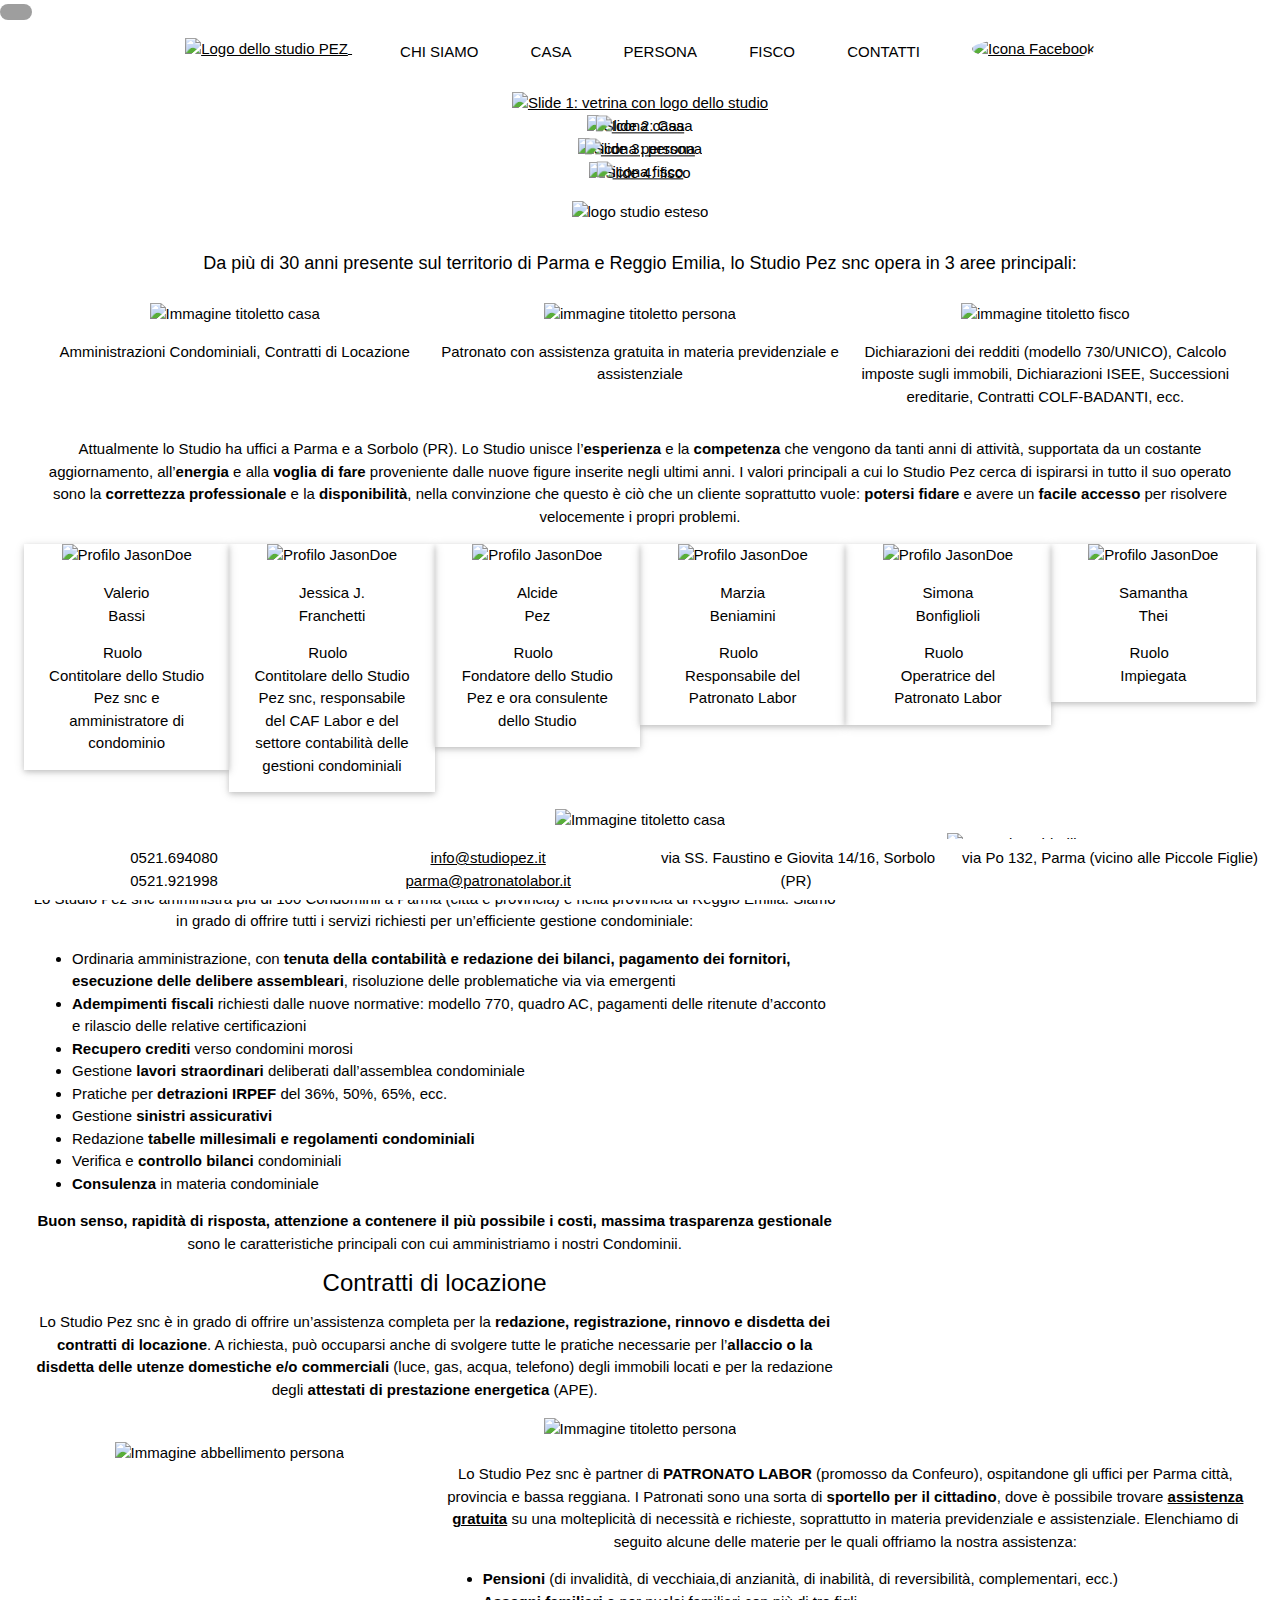
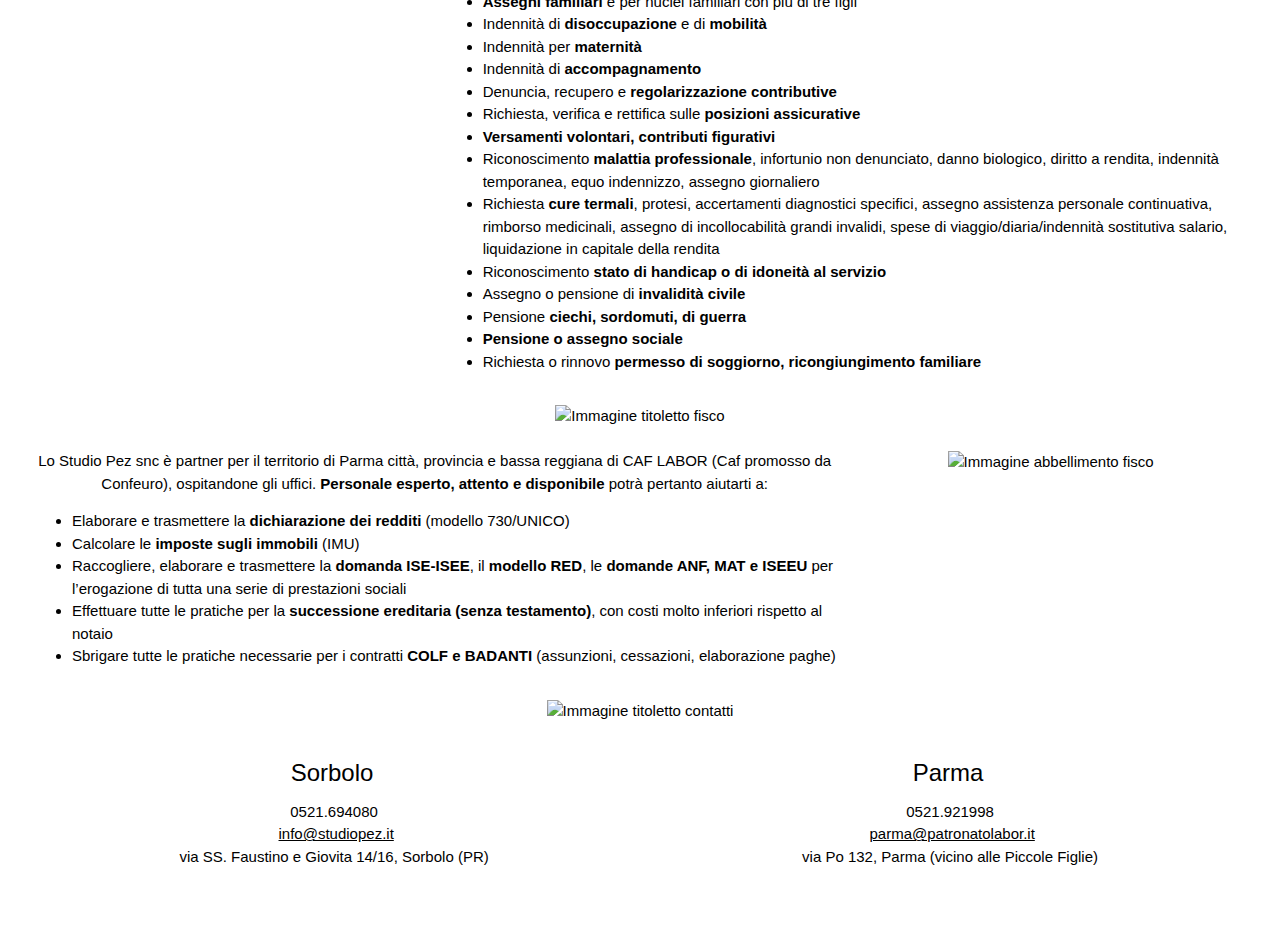
==== site/index.html @ 07a3bec7 "aggiunta cartella site contenente sito statico" ====
<!DOCTYPE html>
<html lang="it">
	<head>
		<meta charset="utf-8">
		<meta http-equiv="X-UA-Compatible" content="IE=edge">
		<meta name="viewport" content="width=device-width, initial-scale=1">
		<meta name="description" content="Vetrina competenze Studio PEZ s.n.c.">
		<meta name="keywords" content="pez, studio, studio pez, amministrazione, condominio, condomini, amministrazione di condominio, contratti, locazione, contratti di locazione, patronato, previdenza sociale, materia previdenziale, redditi, dichiarazione dei redditi, 730, modello unico 730, imposte, immobili, dichiarazioni isee, successioni ereditarie, contratti colf, contratti badanti, pensioni, invalidità, pensioni di invalidità, imu">
		<meta name="author" content="Lorenzo Baronio">
		<meta name="google-site-verification" content="AlaBbLkaiQTMr4eJzwdLgYYWAsCbah7HOly59aKdRwo" />
		<link rel="icon" href="/static/img/logo/logo.png">

		<title>Studio PEZ</title>

		<link rel="stylesheet" href="https://www.w3schools.com/w3css/4/w3.css">
		<link href="/static/font/font-awesome-4.7.0/css/font-awesome.min.css" rel="stylesheet">
		<link rel="stylesheet" href="/static/css/app.css">
	</head>
	<body class="w3-fabrica" >

<!-- Navigation Bar Mobile-->
		<div class="w3-hide-large">
			<div id="sidebar" class="w3-sidebar w3-bar-block w3-collapse w3-card w3-animate-left">
				<a class="w3-bar-item w3-button" href="#carousel" ><img src="/static/img/logo.png" alt="Logo dello studio PEZ"></a>
				<a class="w3-bar-item w3-button" href="#chi_siamo">CHI SIAMO</a>
				<a class="w3-bar-item w3-button" href="#casa">CASA</a>
				<a class="w3-bar-item w3-button" href="#persona">PERSONA</a>
				<a class="w3-bar-item w3-button" href="#fisco">FISCO</a>
				<a class="w3-bar-item w3-button" href="#contattaci">CONTATTI</a>
				<a class="w3-bar-item w3-button" href="https://www.facebook.com/StudioPezSnc/" target="_blank"><img class="facebook" src="/static/img/Facebook-Over.png" alt="Icona Facebook"></a>
			</div>
		</div>
<!-- End Navigation Bar Mobile-->

<!-- Navigation Bar Desktop -->
		<a id="back_to_top" class="w3-btn w3-large w3-gray w3-round-xlarge w3-hide-small w3-hide-medium w3-text-white" href="#navbar" title="Torna in cima">
			<i class="fa fa-chevron-up" aria-hidden="true"></i>
		</a>
		<div class="w3-hide-medium w3-hide-small w3-center">
			<div id="navbar" class="w3-navbar w3-advance-architect">
				<a href="#carousel" id="navbar-logo" class="w3-bar-item w3-padding-large">
					<img class="w3-image" src="/static/img/logo.png"  alt="Logo dello studio PEZ">
				</a>
				<a href="#chi_siamo" class="w3-padding-large w3-bar-item w3-button w3-border-white w3-hover-none w3-topbar w3-hover-border-grey w3-hover-text-grey">
					CHI SIAMO
				</a>
				<a href="#casa" class="w3-padding-large w3-bar-item w3-button w3-border-white w3-hover-none w3-topbar w3-hover-border-red w3-hover-text-red">
					CASA
				</a>
				<a href="#persona" class="w3-padding-large w3-bar-item w3-button w3-border-white w3-hover-none w3-topbar w3-hover-border-blue w3-hover-text-blue">
					PERSONA
				</a>
				<a href="#fisco" class="w3-padding-large w3-bar-item w3-button w3-border-white w3-hover-none w3-topbar w3-hover-border-green w3-hover-text-green">
					FISCO
				</a>
				<a href="#contattaci" class="w3-padding-large w3-bar-item w3-button w3-border-white w3-hover-none w3-topbar w3-hover-border-grey w3-hover-text-grey">
					CONTATTI
				</a>
				<a href="https://www.facebook.com/StudioPezSnc/" class="w3-bar-item w3-padding-large" target="_blank">
					<img class="facebook w3-image w3-circle" src="/static/img/Facebook-Over.png"  alt="Icona Facebook">
				</a>
			</div>
		</div>
<!-- End Navigation Bar Desktop-->

		<div class="w3-main">
			<span id="open-close" class="w3-top w3-white w3-left-align w3-button w3-hide-large">&#9776;</span>

<!-- Carousel -->
			<div id="carousel" class="w3-display-container w3-section w3-center">
				<div class="w3-display-container w3-animate-zoom slides">
					<a href="#chi-siamo"><img src="/static/img/home.jpg" class="w3-image"  alt="Slide 1: vetrina con logo dello studio"></a>
				</div>
				<div class="w3-display-container w3-animate-zoom slides">
					<img src="/static/img/casa.jpg" class="w3-image"  alt="Slide 2: Casa">
					<div class="w3-display-middle">
						<a href="#casa"><img class="w3-image" src="/static/img/casa_titolo.png"  alt="Icona casa"></a>
					</div>
				</div>
				<div class="w3-display-container w3-animate-zoom slides">
				<img src="/static/img/persona.jpg" class="w3-image"  alt="Slide 3: persona">
					<div class="w3-display-middle">
						<a href="#persona"><img class="w3-image" src="/static/img/persona_titolo.png" alt="icona persona"></a>
					</div>
				</div>
				<div class="w3-display-container w3-animate-zoom slides">
					<img src="/static/img/fisco.jpg" class="w3-image" alt="Slide 4: fisco">
					<div class="w3-display-middle">
						<a href="#fisco"><img class="w3-image" src="/static/img/fisco_titolo.png" alt="icona fisco"></a>
					</div>
				</div>
			</div>
<!-- End Carousel -->

<!-- Chi siamo -->
			<div id="chi_siamo" class="w3-section w3-container w3-center w3-white">
				<img class="w3-image" src="/static/img/studio_pez_descrizione.png" alt="logo studio esteso">
				<div class="w3-container w3-center">
					<p class="w3-large w3-padding">
						Da più di 30 anni presente sul territorio di Parma e Reggio Emilia, lo Studio Pez snc opera in 3 aree principali:
					</p>
					<div class="w3-row">
						<div class="w3-third">
							<img class="w3-image w-80" src="/static/img/casa_chi_siamo.png" alt="Immagine titoletto casa">
							<p class="bold">
								Amministrazioni Condominiali, Contratti di Locazione
							</p>
						</div>
						<div class="w3-third">
							<img class="w3-image w-80" src="/static/img/persona_chi_siamo.png"  alt="immagine titoletto persona">
							<p class="bold">
								Patronato con assistenza gratuita in materia previdenziale e assistenziale
							</p>
						</div>
						<div class="w3-third">
							<img class="w3-image w-80" src="/static/img/fisco_chi_siamo.png"  alt="immagine titoletto fisco">
							<p class="bold">
								Dichiarazioni dei redditi (modello 730/UNICO), Calcolo imposte sugli immobili, Dichiarazioni ISEE, Successioni ereditarie, Contratti COLF-BADANTI, ecc.
							</p>
						</div>
					</div>
					<p>
						Attualmente lo Studio ha uffici a Parma e a Sorbolo (PR). Lo Studio unisce l’<b>esperienza</b> e la <b>competenza</b> che vengono da tanti anni di attività,
						supportata da un costante aggiornamento, all’<b>energia</b> e alla <b>voglia di fare</b> proveniente dalle nuove figure inserite negli ultimi anni.
						I valori principali a cui lo Studio Pez cerca di ispirarsi in tutto il suo operato sono la <b>correttezza professionale</b> e la <b>disponibilità</b>,
						nella convinzione che questo è ciò che un cliente soprattutto vuole: <b>potersi fidare</b> e avere un <b>facile accesso</b> per risolvere velocemente i propri problemi.
					</p>
				</div>

				<div class="w3-row-padding w3-center w3-hide-medium w3-hide-small">
					<div class="w3-card w3-col l2 m2 ">
						<img class="w3-image" src="/static/img/ValerioBassi.jpg" alt="Profilo JasonDoe">
						<div class="w3-container w3-center">
							<p class="bottom-border-slim bold">Valerio<br/>Bassi
							<p>
								<div class="toggle-ruolo bold">Ruolo <i class="fa fa-toggle-down" aria-hidden="true">&nbsp;</i></div>
								<div class="ruolo">Contitolare dello Studio Pez snc e amministratore di condominio</div>
							</p>
						</div>
					</div>
					<div class="w3-card w3-col l2 m2 ">
						<img class="w3-image" src="/static/img/JessicaFranchetti.jpg" alt="Profilo JasonDoe">
						<div class="w3-container w3-center">
							<p class="bottom-border-slim bold">Jessica J. <br/>Franchetti</p>
							<p>
								<div class="toggle-ruolo bold">Ruolo <i class="fa fa-toggle-down" aria-hidden="true">&nbsp;</i></div>
								<div class="ruolo">Contitolare dello Studio Pez snc, responsabile del CAF Labor e del settore contabilità delle gestioni condominiali</div>
							</p>
						</div>
					</div>
					<div class="w3-card w3-col l2 m2 ">
						<img class="w3-image" src="/static/img/AlcidePez.jpg" alt="Profilo JasonDoe">
						<div class="w3-container w3-center">
							<p class="bottom-border-slim bold">Alcide<br/>Pez</p>
							<p>
								<div class="toggle-ruolo bold">Ruolo <i class="fa fa-toggle-down" aria-hidden="true">&nbsp;</i></div>
								<div class="ruolo">Fondatore dello Studio Pez e ora consulente dello Studio</div>
							</p>
						</div>
					</div>
					<div class="w3-card w3-col l2 m2 ">
						<img class="w3-image" src="/static/img/MarziaBeniamini.jpg" alt="Profilo JasonDoe">
						<div class="w3-container w3-center">
							<p class="bottom-border-slim bold">Marzia</br>Beniamini</p>
							<p>
								<div class="toggle-ruolo bold">Ruolo <i class="fa fa-toggle-down" aria-hidden="true">&nbsp;</i></div>
								<div class="ruolo">Responsabile del Patronato Labor</div>
							</p>
						</div>
					</div>
					<div class="w3-card w3-col l2 m2 ">
						<img class="w3-image" src="/static/img/SimonaBonfiglioli.jpg" alt="Profilo JasonDoe">
						<div class="w3-container w3-center">
							<p class="bottom-border-slim bold">Simona</br>Bonfiglioli</p>
							<p>
								<div class="toggle-ruolo bold">Ruolo <i class="fa fa-toggle-down" aria-hidden="true">&nbsp;</i></div>
								<div class="ruolo">Operatrice del Patronato Labor</div>
							</p>
						</div>
					</div>
					<div class="w3-card w3-col l2 m2 ">
						<img class="w3-image" src="/static/img/SamanthaThei.jpg" alt="Profilo JasonDoe">
						<div class="w3-container w3-center">
							<p class="bottom-border-slim bold">Samantha<br/>Thei</p>
							<p>
								<div class="toggle-ruolo bold">Ruolo <i class="fa fa-toggle-down" aria-hidden="true">&nbsp;</i></div>
								<div class="ruolo">Impiegata</div>
							</p>
						</div>
					</div>
				</div>
			</div>
<!-- End Chi Siamo-->

<!-- Casa -->
			<div id="casa" class="w3-container w3-center w3-section">
				<div class="w3-border-red bottom-border">
					<img class="w3-image" src="/static/img/casa_descrizione.png" alt="Immagine titoletto casa">
				</div>
				<div class="w3-row-padding">
					<div class="w3-twothird">
						<h3 class="w3-advance-architect">Amministrazione di condomini</h3>
						Lo Studio Pez snc amministra più di 100 Condominii a Parma (città e provincia) e nella provincia di Reggio Emilia. Siamo in grado di offrire tutti i servizi richiesti per un’efficiente gestione condominiale:
						<ul class="w3-left-align">
						<li>Ordinaria amministrazione, con <b>tenuta della contabilità e redazione dei bilanci, pagamento dei fornitori, esecuzione delle delibere assembleari</b>, risoluzione delle problematiche via via emergenti
						<li><b>Adempimenti fiscali</b> richiesti dalle nuove normative: modello 770, quadro AC, pagamenti delle ritenute d’acconto e rilascio delle relative certificazioni
						<li><b>Recupero crediti</b> verso condomini morosi
						<li>Gestione <b>lavori straordinari</b> deliberati dall’assemblea condominiale
						<li>Pratiche per <b>detrazioni IRPEF</b> del 36%, 50%, 65%, ecc.
						<li>Gestione <b>sinistri assicurativi</b>
						<li>Redazione <b>tabelle millesimali e regolamenti condominiali</b>
						<li>Verifica e <b>controllo bilanci</b> condominiali
						<li><b>Consulenza</b> in materia condominiale
						</ul>
						<b>Buon senso, rapidità di risposta, attenzione a contenere il più possibile i costi, massima trasparenza gestionale</b> sono le caratteristiche principali con cui amministriamo i nostri Condominii.
						<h3 class="w3-advance-architect">Contratti di locazione</h3>
						Lo Studio Pez snc è in grado di offrire un’assistenza completa per la <b>redazione, registrazione, rinnovo e disdetta dei contratti di locazione</b>.  A richiesta, può occuparsi anche di svolgere tutte le pratiche necessarie per l’<b>allaccio o la disdetta delle utenze domestiche e/o commerciali</b> (luce, gas, acqua, telefono) degli immobili locati e per la redazione degli <b>attestati di prestazione energetica</b> (APE).
					</div>
					<div class="w3-third w3-hide-small tm-20">
						<img class="w3-image" src="/static/img/casa.png" alt="Immagine abbellimento casa">
					</div>
				</div>
			</div>
<!-- End Casa -->
<!--Persona -->
			<div id="persona" class="w3-container w3-center w3-section">
				<div class="w3-border-blue bottom-border">
					<img class="w3-imgage" src="/static/img/persona_descrizione.png" alt="Immagine titoletto persona">
				</div>
				<div class="w3-row-padding">
					<div class="w3-third w3-hide-small tm-20">
						<img class="w3-image" src="/static/img/persona.png" alt="Immagine abbellimento persona">
					</div>
					<div class="w3-twothird">
						<br/>
						Lo Studio Pez snc è partner di <b>PATRONATO LABOR</b> (promosso da Confeuro), ospitandone gli uffici per Parma città, provincia e bassa reggiana. I Patronati sono una sorta di <b>sportello per il cittadino</b>, dove è possibile trovare <b><u>assistenza gratuita</u></b> su una molteplicità di necessità e richieste, soprattutto in materia previdenziale e assistenziale.
						Elenchiamo di seguito alcune delle materie per le quali offriamo la nostra assistenza:
						<ul class="w3-left-align">
						<li><b>Pensioni</b> (di invalidità, di vecchiaia,di anzianità, di inabilità, di reversibilità, complementari, ecc.)
						<li><b>Assegni familiari</b> e per nuclei familiari con più di tre figli
						<li>Indennità di <b>disoccupazione</b> e di <b>mobilità</b>
						<li>Indennità per <b>maternità</b>
						<li>Indennità di <b>accompagnamento</b>
						<li>Denuncia, recupero e <b>regolarizzazione contributive</b>
						<li>Richiesta, verifica e rettifica sulle <b>posizioni assicurative</b>
						<li><b>Versamenti volontari, contributi figurativi</b>
						<li>Riconoscimento <b>malattia professionale</b>, infortunio non denunciato, danno biologico, diritto a rendita, indennità temporanea, equo indennizzo, assegno giornaliero
						<li>Richiesta <b>cure termali</b>, protesi, accertamenti diagnostici specifici, assegno assistenza personale continuativa, rimborso medicinali, assegno di incollocabilità grandi invalidi, spese di viaggio/diaria/indennità sostitutiva salario, liquidazione in capitale della rendita
						<li>Riconoscimento <b>stato di handicap o di idoneità al servizio</b>
						<li>Assegno o pensione di <b>invalidità civile</b>
						<li>Pensione <b>ciechi, sordomuti, di guerra</b>
						<li><b>Pensione o assegno sociale</b>
						<li>Richiesta o rinnovo <b>permesso di soggiorno, ricongiungimento familiare</b>
						</ul>
					</div>
				</div>
			</div>
<!-- End Persona -->
<!-- Fisco -->
			<div id="fisco" class="w3-container w3-center w3-section">
				<div class="w3-border-green bottom-border">
					<img class="w3-imgage" src="/static/img/fisco_descrizione.png" alt="Immagine titoletto fisco">
				</div>
				<div class="w3-row-padding">
					<div class=" w3-twothird">
						<br/>
						Lo Studio Pez snc è partner per il territorio di Parma città, provincia e bassa reggiana di CAF LABOR (Caf promosso da Confeuro), ospitandone gli uffici.
						<b>Personale esperto, attento e disponibile</b> potrà pertanto aiutarti a:
						<ul class="w3-left-align">
						<li>Elaborare e trasmettere la <b>dichiarazione dei redditi</b> (modello 730/UNICO)
						<li>Calcolare le <b>imposte sugli immobili</b> (IMU)
						<li>Raccogliere, elaborare e trasmettere la <b>domanda ISE-ISEE</b>, il <b>modello RED</b>, le <b>domande ANF, MAT e ISEEU</b> per l’erogazione di tutta una serie di prestazioni sociali
						<li>Effettuare tutte le pratiche per la <b>successione ereditaria (senza testamento)</b>, con costi molto inferiori rispetto al notaio
						<li>Sbrigare tutte le pratiche necessarie per i contratti <b>COLF e BADANTI</b> (assunzioni, cessazioni, elaborazione paghe)
						</ul>
					</div>
					<div class="w3-third w3-hide-small">
						<br/>
						<img class="w3-image" src="/static/img/fisco.png" alt="Immagine abbellimento fisco">
					</div>
				</div>
			</div>
<!-- End Fisco -->
<!-- Contattaci -->
			<div id="contattaci" class="w3-container w3-center w3-section">
				<div class="w3-border-grey bottom-border">
					<img class="w3-imgage" src="/static/img/contatti_descrizione.png" alt="Immagine titoletto contatti">
				</div>
				<div class="w3-row-padding">
					<div class="w3-half">
						<br/>
						<h3>Sorbolo</h3>
						<i class="fa fa-phone" aria-hidden="true">&nbsp;</i>0521.694080<br/>
						<i class="fa fa-envelope-o" aria-hidden="true">&nbsp;</i> <a href="mailto:info@studiopez.it">info@studiopez.it</a><br/>
						<i class="fa fa-map-marker" aria-hidden="true">&nbsp;</i>via SS. Faustino e Giovita 14/16, Sorbolo (PR)<br/>
						<div id="mappa-parma" class="w3-container map-container"></div>
					</div>
					<div class=" w3-half">
						<br/>
						<h3>Parma</h3>
						<i class="fa fa-phone" aria-hidden="true">&nbsp;</i>0521.921998<br/>
						<i class="fa fa-envelope-o" aria-hidden="true">&nbsp;</i> <a href="mailto:parma@patronatolabor.it">parma@patronatolabor.it</a><br/>
						<i class="fa fa-map-marker" aria-hidden="true">&nbsp;</i>via Po 132, Parma (vicino alle Piccole Figlie)<br/>
						<div id="mappa-sorbolo" class="w3-container map-container"></div>
					</div>
				</div>

<!-- Non credo lo riattiveremo mai
				<div class="w3-row-padding">
					<div class="w3-container bm-15 w3-hide-large">
						<i class="fa fa-envelope-o" aria-hidden="true">&nbsp;</i> <a href="mailto:info@studiopez.it">info@studiopez.it </a>
 se ci daranno un indirizzo email con ili quale lavorare potremo implementare questa parte
						<h3>Scrivici a info@studiopez.it</h3>
						<form action="" method="post" enctype="text/plain">
							<input type="text" name="name" placeholder="Il tuo nome">
							<input type="email" name="mail" placeholder="Il tuo indirizzo e-mail"><br>
							<textarea name="message" placeholder="Il tuo messaggio"></textarea><br>
							<button type="submit">Invia</button>
							<button type="reset">Cancella</button>
						</form>
					</div>
				</div>
-->
			</div>
			<br/><br/>
<!-- End Contattaci -->
<!-- Footer -->
			<div id="footer" class="w3-bottom w3-white w3-center">
				<div class="w3-row w3-advance-architect w3-large w3-padding w3-hide-large">
					<div class="w3-half">
						<i class="fa fa-phone" aria-hidden="true">&nbsp;</i>0521.694080<br/>
					</div>
					<div class="w3-half">
						<i class="fa fa-map-marker" aria-hidden="true">&nbsp;</i>via SS. Faustino e Giovita 14/16, Sorbolo (PR)
					</div>
				</div>

				<div class="w3-row w3-advance-architect w3-medium w3-padding w3-hide-medium w3-hide-small">
					<div class="w3-quarter">
						<i class="fa fa-phone" aria-hidden="true">&nbsp;</i>0521.694080<br/>
						<i class="fa fa-phone" aria-hidden="true">&nbsp;</i>0521.921998
					</div>
					<div class="w3-quarter">
						<i class="fa fa-envelope-o" aria-hidden="true">&nbsp;</i> <a href="mailto:info@studiopez.it">info@studiopez.it </a><br/>
						<i class="fa fa-envelope-o" aria-hidden="true">&nbsp;</i> <a href="mailto:parma@patronatolabor.it">parma@patronatolabor.it </a>
					</div>
					<div class="w3-quarter">
						<i class="fa fa-map-marker" aria-hidden="true">&nbsp;</i>via SS. Faustino e Giovita 14/16, Sorbolo (PR)
					</div>
					<div class="w3-quarter">
						<i class="fa fa-map-marker" aria-hidden="true">&nbsp;</i>via Po 132, Parma (vicino alle Piccole Figlie)
					</div>
				</div>
			</div>
<!-- End Footer -->

		</div>
		<script src="https://maps.googleapis.com/maps/api/js?key=AIzaSyBQCpd1sBrEqAUXE4fbilREy8F5ag1VYlE"></script>
		<script src="/static/js/jquery-3.2.1.slim.min.js"></script>
		<script src="/static/js/maps.js"></script>
		<script src="/static/js/app.js"></script>
	</body>
</html>
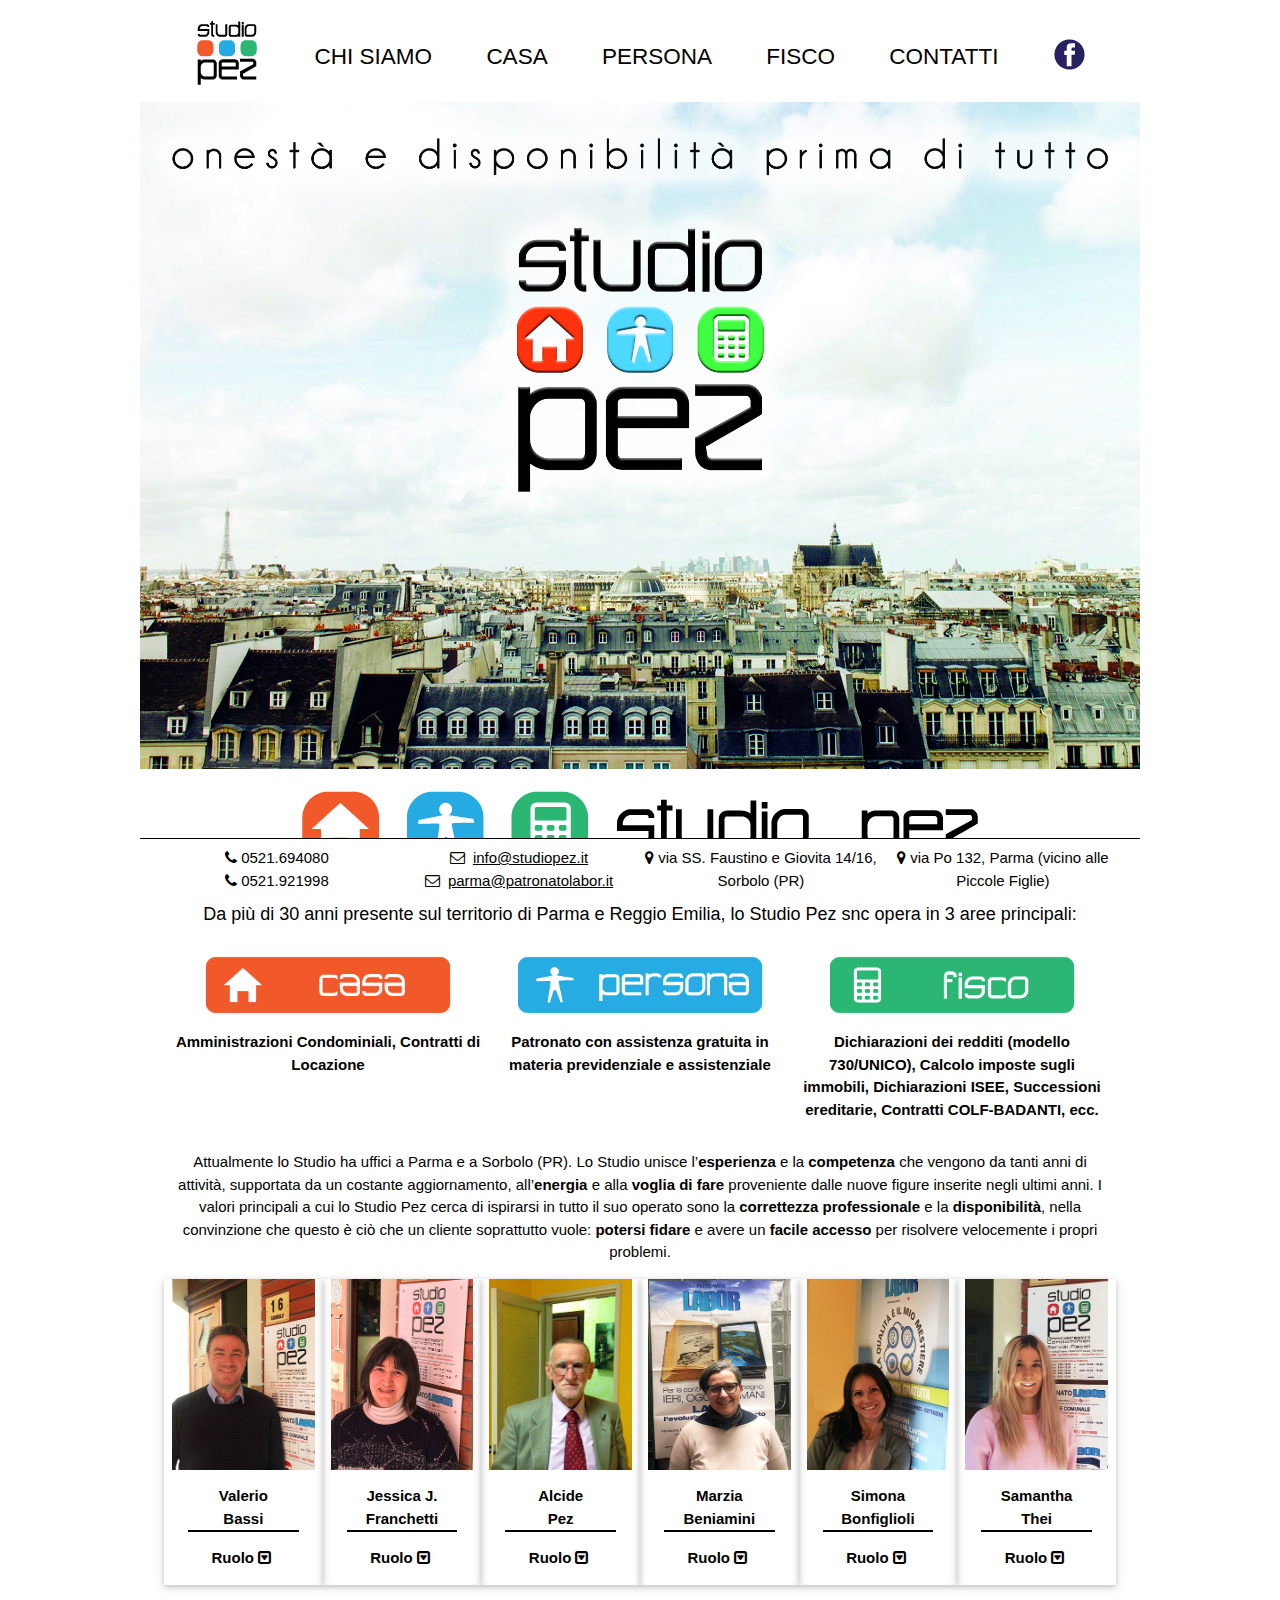
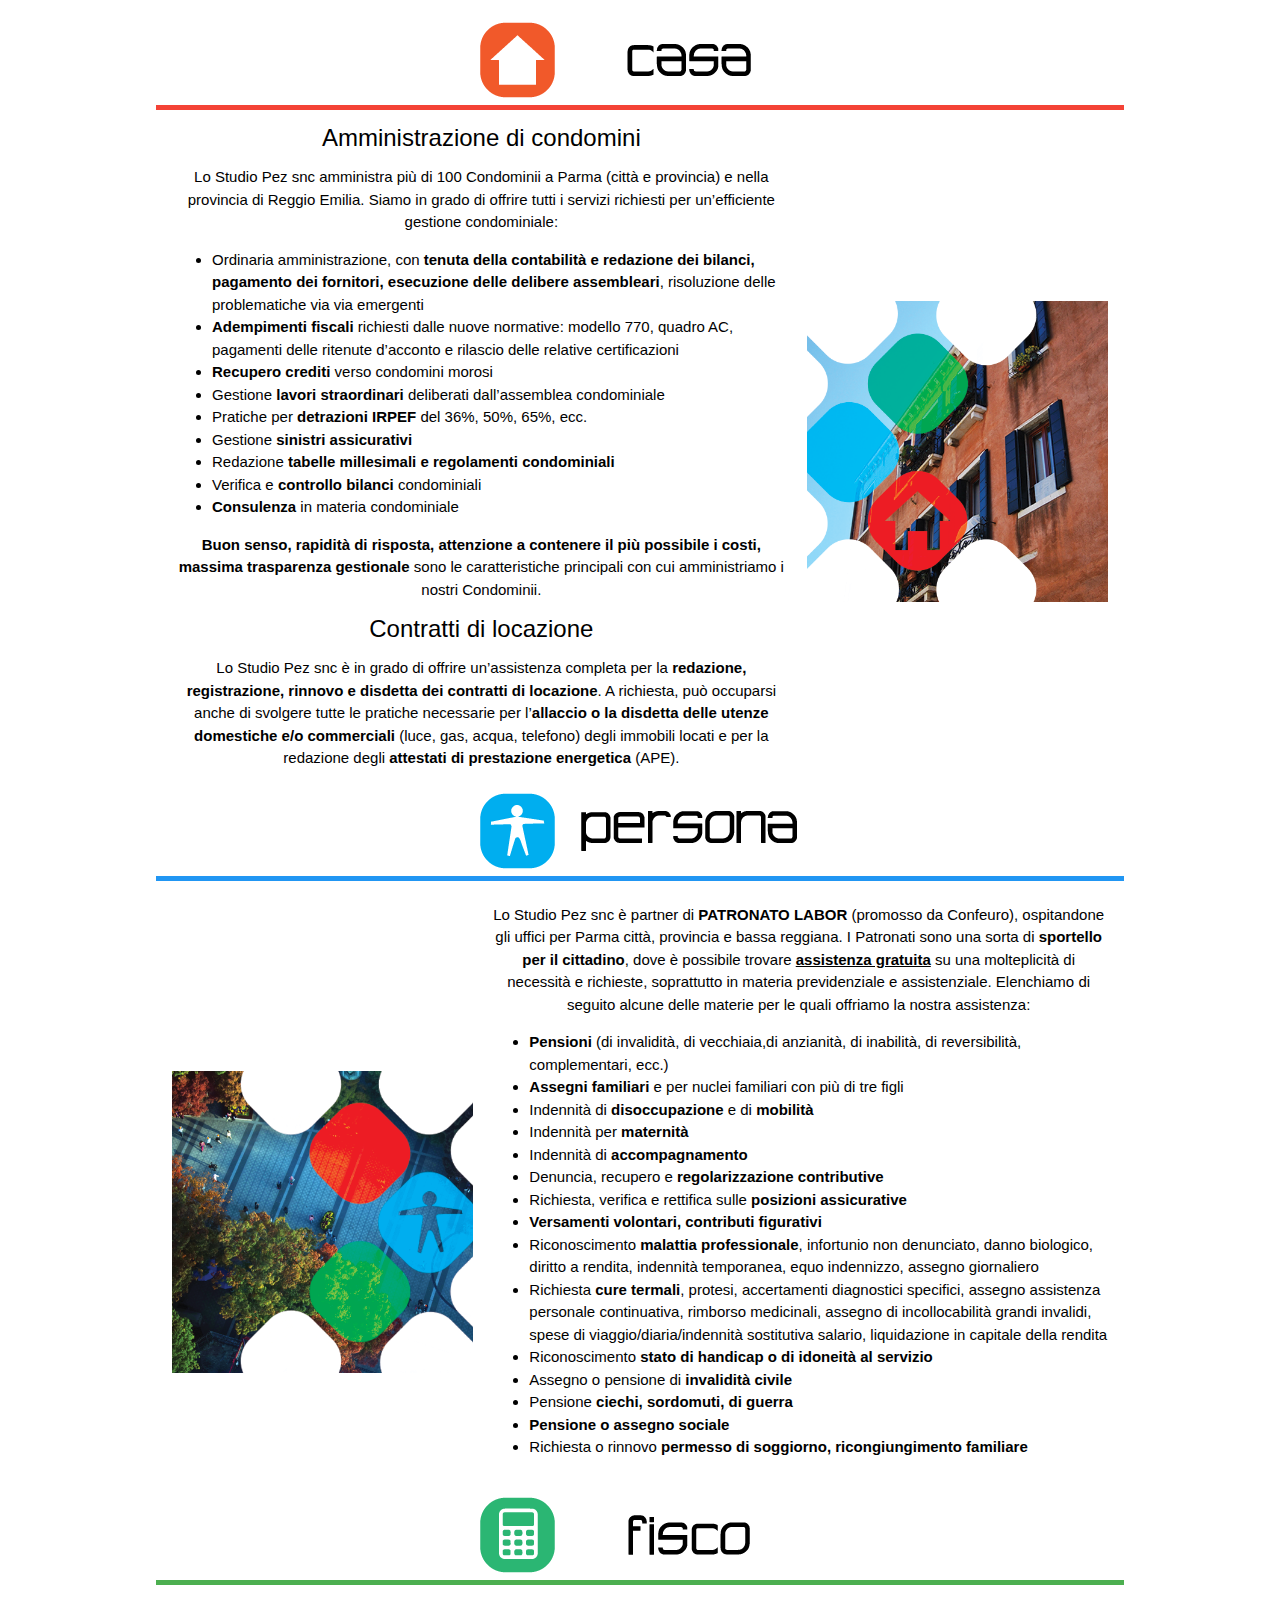
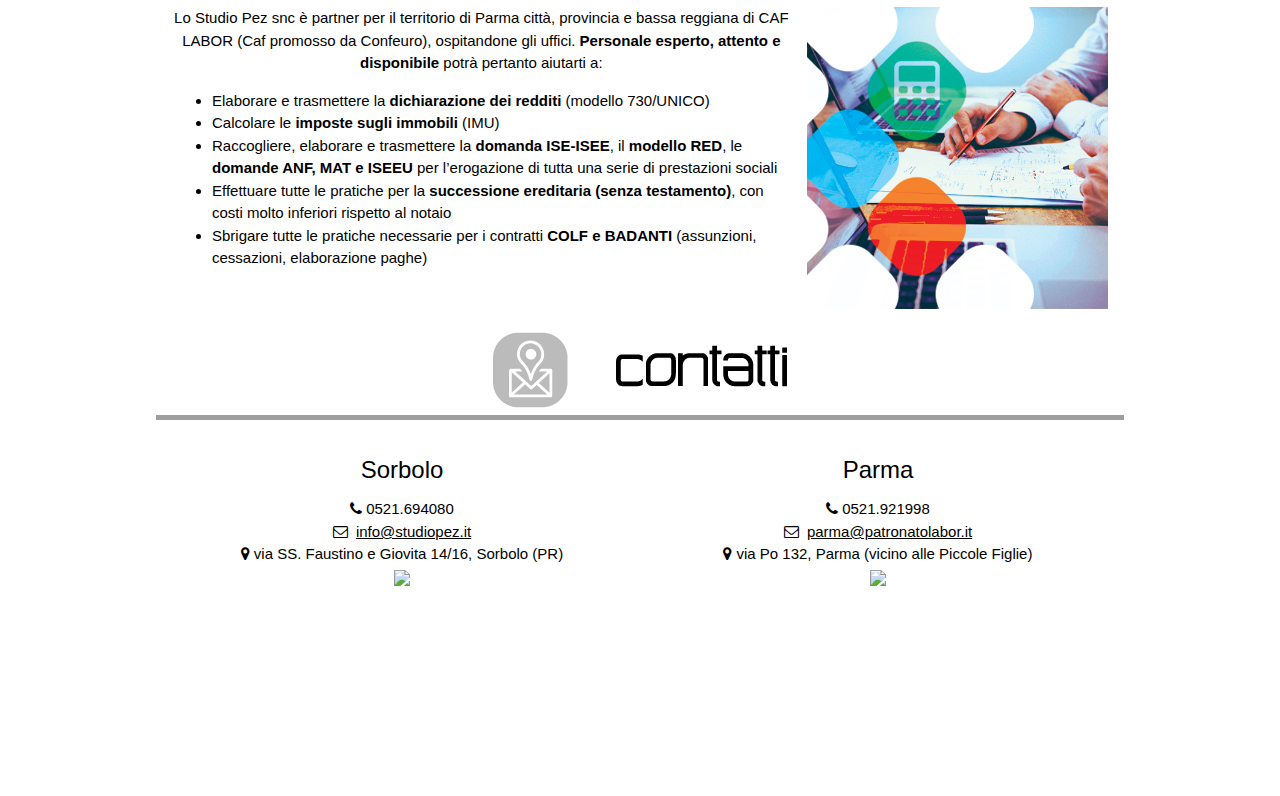
==== commit 9d3128cf: "Modifica path risorse statiche per funzionamento in bucket google cloud" ====
--- a/site/index.html
+++ b/site/index.html
@@ -8,26 +8,26 @@
 		<meta name="keywords" content="pez, studio, studio pez, amministrazione, condominio, condomini, amministrazione di condominio, contratti, locazione, contratti di locazione, patronato, previdenza sociale, materia previdenziale, redditi, dichiarazione dei redditi, 730, modello unico 730, imposte, immobili, dichiarazioni isee, successioni ereditarie, contratti colf, contratti badanti, pensioni, invalidità, pensioni di invalidità, imu">
 		<meta name="author" content="Lorenzo Baronio">
 		<meta name="google-site-verification" content="AlaBbLkaiQTMr4eJzwdLgYYWAsCbah7HOly59aKdRwo" />
-		<link rel="icon" href="/static/img/logo/logo.png">
+		<link rel="icon" href="static/img/logo.png">
 
 		<title>Studio PEZ</title>
 
 		<link rel="stylesheet" href="https://www.w3schools.com/w3css/4/w3.css">
-		<link href="/static/font/font-awesome-4.7.0/css/font-awesome.min.css" rel="stylesheet">
-		<link rel="stylesheet" href="/static/css/app.css">
+		<link href="static/font/font-awesome-4.7.0/css/font-awesome.min.css" rel="stylesheet">
+		<link rel="stylesheet" href="static/css/app.css">
 	</head>
 	<body class="w3-fabrica" >
 
 <!-- Navigation Bar Mobile-->
 		<div class="w3-hide-large">
 			<div id="sidebar" class="w3-sidebar w3-bar-block w3-collapse w3-card w3-animate-left">
-				<a class="w3-bar-item w3-button" href="#carousel" ><img src="/static/img/logo.png" alt="Logo dello studio PEZ"></a>
+				<a class="w3-bar-item w3-button" href="#carousel" ><img src="static/img/logo.png" alt="Logo dello studio PEZ"></a>
 				<a class="w3-bar-item w3-button" href="#chi_siamo">CHI SIAMO</a>
 				<a class="w3-bar-item w3-button" href="#casa">CASA</a>
 				<a class="w3-bar-item w3-button" href="#persona">PERSONA</a>
 				<a class="w3-bar-item w3-button" href="#fisco">FISCO</a>
 				<a class="w3-bar-item w3-button" href="#contattaci">CONTATTI</a>
-				<a class="w3-bar-item w3-button" href="https://www.facebook.com/StudioPezSnc/" target="_blank"><img class="facebook" src="/static/img/Facebook-Over.png" alt="Icona Facebook"></a>
+				<a class="w3-bar-item w3-button" href="https://www.facebook.com/StudioPezSnc/" target="_blank"><img class="facebook" src="static/img/Facebook-Over.png" alt="Icona Facebook"></a>
 			</div>
 		</div>
 <!-- End Navigation Bar Mobile-->
@@ -39,7 +39,7 @@
 		<div class="w3-hide-medium w3-hide-small w3-center">
 			<div id="navbar" class="w3-navbar w3-advance-architect">
 				<a href="#carousel" id="navbar-logo" class="w3-bar-item w3-padding-large">
-					<img class="w3-image" src="/static/img/logo.png"  alt="Logo dello studio PEZ">
+					<img class="w3-image" src="static/img/logo.png"  alt="Logo dello studio PEZ">
 				</a>
 				<a href="#chi_siamo" class="w3-padding-large w3-bar-item w3-button w3-border-white w3-hover-none w3-topbar w3-hover-border-grey w3-hover-text-grey">
 					CHI SIAMO
@@ -57,7 +57,7 @@
 					CONTATTI
 				</a>
 				<a href="https://www.facebook.com/StudioPezSnc/" class="w3-bar-item w3-padding-large" target="_blank">
-					<img class="facebook w3-image w3-circle" src="/static/img/Facebook-Over.png"  alt="Icona Facebook">
+					<img class="facebook w3-image w3-circle" src="static/img/Facebook-Over.png"  alt="Icona Facebook">
 				</a>
 			</div>
 		</div>
@@ -69,24 +69,24 @@
 <!-- Carousel -->
 			<div id="carousel" class="w3-display-container w3-section w3-center">
 				<div class="w3-display-container w3-animate-zoom slides">
-					<a href="#chi-siamo"><img src="/static/img/home.jpg" class="w3-image"  alt="Slide 1: vetrina con logo dello studio"></a>
+					<a href="#chi-siamo"><img src="static/img/home.jpg" class="w3-image"  alt="Slide 1: vetrina con logo dello studio"></a>
 				</div>
 				<div class="w3-display-container w3-animate-zoom slides">
-					<img src="/static/img/casa.jpg" class="w3-image"  alt="Slide 2: Casa">
+					<img src="static/img/casa.jpg" class="w3-image"  alt="Slide 2: Casa">
 					<div class="w3-display-middle">
-						<a href="#casa"><img class="w3-image" src="/static/img/casa_titolo.png"  alt="Icona casa"></a>
+						<a href="#casa"><img class="w3-image" src="static/img/casa_titolo.png"  alt="Icona casa"></a>
 					</div>
 				</div>
 				<div class="w3-display-container w3-animate-zoom slides">
-				<img src="/static/img/persona.jpg" class="w3-image"  alt="Slide 3: persona">
+				<img src="static/img/persona.jpg" class="w3-image"  alt="Slide 3: persona">
 					<div class="w3-display-middle">
-						<a href="#persona"><img class="w3-image" src="/static/img/persona_titolo.png" alt="icona persona"></a>
+						<a href="#persona"><img class="w3-image" src="static/img/persona_titolo.png" alt="icona persona"></a>
 					</div>
 				</div>
 				<div class="w3-display-container w3-animate-zoom slides">
-					<img src="/static/img/fisco.jpg" class="w3-image" alt="Slide 4: fisco">
+					<img src="static/img/fisco.jpg" class="w3-image" alt="Slide 4: fisco">
 					<div class="w3-display-middle">
-						<a href="#fisco"><img class="w3-image" src="/static/img/fisco_titolo.png" alt="icona fisco"></a>
+						<a href="#fisco"><img class="w3-image" src="static/img/fisco_titolo.png" alt="icona fisco"></a>
 					</div>
 				</div>
 			</div>
@@ -94,26 +94,26 @@
 
 <!-- Chi siamo -->
 			<div id="chi_siamo" class="w3-section w3-container w3-center w3-white">
-				<img class="w3-image" src="/static/img/studio_pez_descrizione.png" alt="logo studio esteso">
+				<img class="w3-image" src="static/img/studio_pez_descrizione.png" alt="logo studio esteso">
 				<div class="w3-container w3-center">
 					<p class="w3-large w3-padding">
 						Da più di 30 anni presente sul territorio di Parma e Reggio Emilia, lo Studio Pez snc opera in 3 aree principali:
 					</p>
 					<div class="w3-row">
 						<div class="w3-third">
-							<img class="w3-image w-80" src="/static/img/casa_chi_siamo.png" alt="Immagine titoletto casa">
+							<img class="w3-image w-80" src="static/img/casa_chi_siamo.png" alt="Immagine titoletto casa">
 							<p class="bold">
 								Amministrazioni Condominiali, Contratti di Locazione
 							</p>
 						</div>
 						<div class="w3-third">
-							<img class="w3-image w-80" src="/static/img/persona_chi_siamo.png"  alt="immagine titoletto persona">
+							<img class="w3-image w-80" src="static/img/persona_chi_siamo.png"  alt="immagine titoletto persona">
 							<p class="bold">
 								Patronato con assistenza gratuita in materia previdenziale e assistenziale
 							</p>
 						</div>
 						<div class="w3-third">
-							<img class="w3-image w-80" src="/static/img/fisco_chi_siamo.png"  alt="immagine titoletto fisco">
+							<img class="w3-image w-80" src="static/img/fisco_chi_siamo.png"  alt="immagine titoletto fisco">
 							<p class="bold">
 								Dichiarazioni dei redditi (modello 730/UNICO), Calcolo imposte sugli immobili, Dichiarazioni ISEE, Successioni ereditarie, Contratti COLF-BADANTI, ecc.
 							</p>
@@ -129,7 +129,7 @@
 
 				<div class="w3-row-padding w3-center w3-hide-medium w3-hide-small">
 					<div class="w3-card w3-col l2 m2 ">
-						<img class="w3-image" src="/static/img/ValerioBassi.jpg" alt="Profilo JasonDoe">
+						<img class="w3-image" src="static/img/ValerioBassi.jpg" alt="Profilo JasonDoe">
 						<div class="w3-container w3-center">
 							<p class="bottom-border-slim bold">Valerio<br/>Bassi
 							<p>
@@ -139,7 +139,7 @@
 						</div>
 					</div>
 					<div class="w3-card w3-col l2 m2 ">
-						<img class="w3-image" src="/static/img/JessicaFranchetti.jpg" alt="Profilo JasonDoe">
+						<img class="w3-image" src="static/img/JessicaFranchetti.jpg" alt="Profilo JasonDoe">
 						<div class="w3-container w3-center">
 							<p class="bottom-border-slim bold">Jessica J. <br/>Franchetti</p>
 							<p>
@@ -149,7 +149,7 @@
 						</div>
 					</div>
 					<div class="w3-card w3-col l2 m2 ">
-						<img class="w3-image" src="/static/img/AlcidePez.jpg" alt="Profilo JasonDoe">
+						<img class="w3-image" src="static/img/AlcidePez.jpg" alt="Profilo JasonDoe">
 						<div class="w3-container w3-center">
 							<p class="bottom-border-slim bold">Alcide<br/>Pez</p>
 							<p>
@@ -159,7 +159,7 @@
 						</div>
 					</div>
 					<div class="w3-card w3-col l2 m2 ">
-						<img class="w3-image" src="/static/img/MarziaBeniamini.jpg" alt="Profilo JasonDoe">
+						<img class="w3-image" src="static/img/MarziaBeniamini.jpg" alt="Profilo JasonDoe">
 						<div class="w3-container w3-center">
 							<p class="bottom-border-slim bold">Marzia</br>Beniamini</p>
 							<p>
@@ -169,7 +169,7 @@
 						</div>
 					</div>
 					<div class="w3-card w3-col l2 m2 ">
-						<img class="w3-image" src="/static/img/SimonaBonfiglioli.jpg" alt="Profilo JasonDoe">
+						<img class="w3-image" src="static/img/SimonaBonfiglioli.jpg" alt="Profilo JasonDoe">
 						<div class="w3-container w3-center">
 							<p class="bottom-border-slim bold">Simona</br>Bonfiglioli</p>
 							<p>
@@ -179,7 +179,7 @@
 						</div>
 					</div>
 					<div class="w3-card w3-col l2 m2 ">
-						<img class="w3-image" src="/static/img/SamanthaThei.jpg" alt="Profilo JasonDoe">
+						<img class="w3-image" src="static/img/SamanthaThei.jpg" alt="Profilo JasonDoe">
 						<div class="w3-container w3-center">
 							<p class="bottom-border-slim bold">Samantha<br/>Thei</p>
 							<p>
@@ -195,7 +195,7 @@
 <!-- Casa -->
 			<div id="casa" class="w3-container w3-center w3-section">
 				<div class="w3-border-red bottom-border">
-					<img class="w3-image" src="/static/img/casa_descrizione.png" alt="Immagine titoletto casa">
+					<img class="w3-image" src="static/img/casa_descrizione.png" alt="Immagine titoletto casa">
 				</div>
 				<div class="w3-row-padding">
 					<div class="w3-twothird">
@@ -217,7 +217,7 @@
 						Lo Studio Pez snc è in grado di offrire un’assistenza completa per la <b>redazione, registrazione, rinnovo e disdetta dei contratti di locazione</b>.  A richiesta, può occuparsi anche di svolgere tutte le pratiche necessarie per l’<b>allaccio o la disdetta delle utenze domestiche e/o commerciali</b> (luce, gas, acqua, telefono) degli immobili locati e per la redazione degli <b>attestati di prestazione energetica</b> (APE).
 					</div>
 					<div class="w3-third w3-hide-small tm-20">
-						<img class="w3-image" src="/static/img/casa.png" alt="Immagine abbellimento casa">
+						<img class="w3-image" src="static/img/casa.png" alt="Immagine abbellimento casa">
 					</div>
 				</div>
 			</div>
@@ -225,11 +225,11 @@
 <!--Persona -->
 			<div id="persona" class="w3-container w3-center w3-section">
 				<div class="w3-border-blue bottom-border">
-					<img class="w3-imgage" src="/static/img/persona_descrizione.png" alt="Immagine titoletto persona">
+					<img class="w3-imgage" src="static/img/persona_descrizione.png" alt="Immagine titoletto persona">
 				</div>
 				<div class="w3-row-padding">
 					<div class="w3-third w3-hide-small tm-20">
-						<img class="w3-image" src="/static/img/persona.png" alt="Immagine abbellimento persona">
+						<img class="w3-image" src="static/img/persona.png" alt="Immagine abbellimento persona">
 					</div>
 					<div class="w3-twothird">
 						<br/>
@@ -259,7 +259,7 @@
 <!-- Fisco -->
 			<div id="fisco" class="w3-container w3-center w3-section">
 				<div class="w3-border-green bottom-border">
-					<img class="w3-imgage" src="/static/img/fisco_descrizione.png" alt="Immagine titoletto fisco">
+					<img class="w3-imgage" src="static/img/fisco_descrizione.png" alt="Immagine titoletto fisco">
 				</div>
 				<div class="w3-row-padding">
 					<div class=" w3-twothird">
@@ -276,7 +276,7 @@
 					</div>
 					<div class="w3-third w3-hide-small">
 						<br/>
-						<img class="w3-image" src="/static/img/fisco.png" alt="Immagine abbellimento fisco">
+						<img class="w3-image" src="static/img/fisco.png" alt="Immagine abbellimento fisco">
 					</div>
 				</div>
 			</div>
@@ -284,7 +284,7 @@
 <!-- Contattaci -->
 			<div id="contattaci" class="w3-container w3-center w3-section">
 				<div class="w3-border-grey bottom-border">
-					<img class="w3-imgage" src="/static/img/contatti_descrizione.png" alt="Immagine titoletto contatti">
+					<img class="w3-imgage" src="static/img/contatti_descrizione.png" alt="Immagine titoletto contatti">
 				</div>
 				<div class="w3-row-padding">
 					<div class="w3-half">
@@ -356,8 +356,8 @@
 
 		</div>
 		<script src="https://maps.googleapis.com/maps/api/js?key=AIzaSyBQCpd1sBrEqAUXE4fbilREy8F5ag1VYlE"></script>
-		<script src="/static/js/jquery-3.2.1.slim.min.js"></script>
-		<script src="/static/js/maps.js"></script>
-		<script src="/static/js/app.js"></script>
+		<script src="static/js/jquery-3.2.1.slim.min.js"></script>
+		<script src="static/js/maps.js"></script>
+		<script src="static/js/app.js"></script>
 	</body>
 </html>
--- a/site/static/css/app.css
+++ b/site/static/css/app.css
@@ -0,0 +1,159 @@
+/* Custom font declarations */
+@font-face {
+  font-family: 'Advanced Architecture';
+  src: url("/static/font/advanced_architecture.ttf");
+}
+@font-face {
+  font-family: 'Fabrica';
+  src: url("/static/font/fabrica.otf");
+}
+
+.w3-advance-architect {
+  font-family: "Advanced Architecture", sans-serif;
+}
+.w3-fabrica {
+  font-family: "Fabrica", sans-serif;
+}
+
+/* */
+body {
+    max-width: 1000px;
+    margin: auto;
+}
+
+/* sidebar related*/
+#sidebar {
+    width: 20%;
+    min-width: 150px;
+    margin-top: 20px;
+}
+
+#open-close {
+    max-width: 45px;
+}
+/* navbar related */
+#navbar {
+    width: 100%;
+    font-size: 1.5em;
+}
+#navbar-logo {
+    text-decoration: none;
+}
+#navbar-logo img {
+    vertical-align: bottom;
+    margin-top: 2%;
+}
+#back_to_top {
+    display: none;
+    position: fixed;
+    bottom: 70px;
+    right: 5%;
+    z-index: 99;
+}
+.facebook {
+    vertical-align: middle;
+    margin-top: 0;
+}
+.facebook:hover {
+    box-shadow: 0 0 10px 5px rgba(0, 0, 0 , .1);
+}
+
+/* carousel related*/
+#carousel {
+    width: 100%;
+}
+
+/* footer related */
+#footer {
+    width: 100%;
+    max-width: 1000px;
+    border-top: 1px solid black;
+}
+
+/* map related */
+.map-container {
+    width: 100%;
+    height: 100px;
+    margin-bottom: 15%;
+}
+
+/* varie ed eventuali*/
+
+input {
+    width: 30%;
+    margin: 10px;
+    border: none;
+    border-bottom: 2px solid black;
+}
+
+input:focus {
+    outline:none;
+}
+
+textarea{
+    width: 80%;
+    height: 150px;
+    resize: none;
+    margin: 10px;
+    border: none;
+    border-top: 2px solid black;
+}
+
+textarea:focus {
+    outline:none;
+    box-shadow: 0 6px 10px 0 rgba(0, 0, 0 , .1);
+}
+
+button {
+    margin: 5px;
+    min-width: 100px;
+    background: white;
+    border: 2px solid black;
+}
+
+button:hover {
+    box-shadow: 0 6px 10px 0 rgba(0, 0, 0 , .1);
+}
+
+.bold {
+    font-weight: bold;
+}
+
+.justify {
+    text-align: justify;
+    text-justify: inter-word;
+}
+
+.w-80 {
+    width: 80%;
+}
+
+.mw-150 {
+    width: 15%;
+    max-width: 150px;
+}
+
+.bottom-border {
+    border-bottom: 5px solid;
+}
+.bottom-border-slim {
+    border-bottom: 2px solid;
+}
+
+.tm-20 {
+    margin-top: 20%;
+}
+
+.bm-15 {
+    margin-bottom: 15%;
+}
+.toggle-ruolo {
+    cursor: pointer;
+}
+.ruolo {
+    display: none;
+}
+
+#casa {
+    margin-top: 30px !important;
+}
